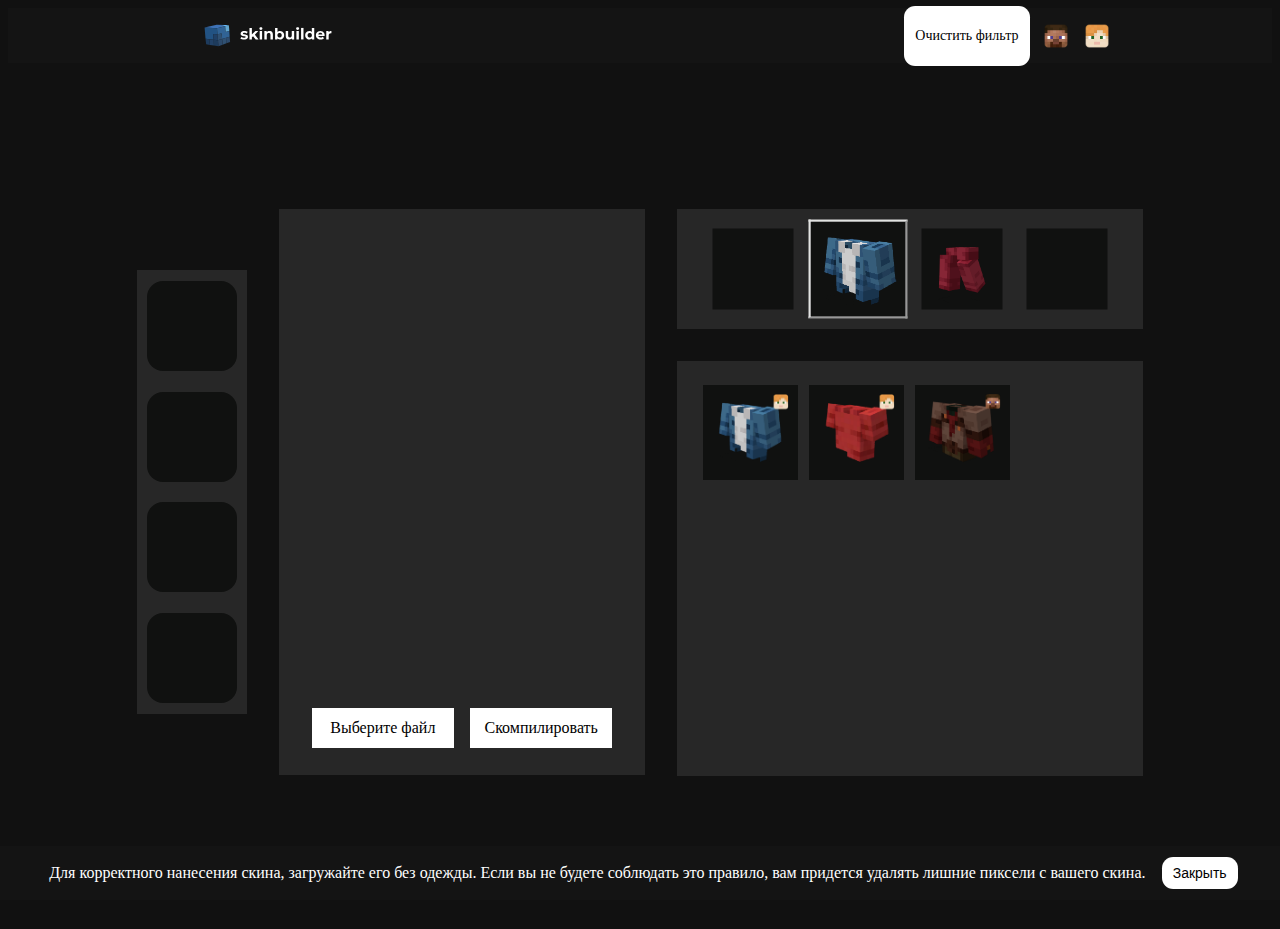
==== en/index.html @ 00917c87 "up" ====
<!DOCTYPE html>
<html lang="ru">
<head>
    <meta charset="UTF-8">
    <meta name="viewport" content="width=device-width, initial-scale=1.0">

    <link rel="stylesheet" href="style.css">
    <link rel="stylesheet" href="adapt.css">
    <link rel="stylesheet" href="https://baguettecss.github.io/v2/v2.css">
    <link rel="shortcut icon" href="https://skinbuildermd.github.io/img/logo/skinbuilder-logo-mini.svg" type="image/x-icon">

    <script src="./js/compile-skin.js"></script>
    <script src="./js/change-clothes.js"></script>
    <script src="./js/selected-file.js"></script>
    <script src="./js/filter.js"></script>

    <title>SkinBuilder</title>
</head>
<body>
    <div class="headline">
        <div class="logo1">
            <a href="./">
                <img src="./img/logo/skinbuilder-logo-full.svg" alt="лого" title="Просьба пока, что не пользвоваться сайтом так как функции могут глючить и не работать.">
            </a>
        </div>
        <div class="steve-alex" id="steveAlexPanel">
            <div class="btns-filter">
                <div data-f="all" class="clear-filters -br1">
                    <p>Очистить фильтр</p>
                  </div>
                  <img data-f="steve" id="steve" title="Толстые руки у скина" src="./img/icons/steve.png" alt="">
                  <img data-f="alex" id="alex" title="Тонкие руки у скина" src="./img/icons/alex.png" alt="">
            </div>
          </div>                 
    </div>
    <div class="main">
        <div class="ll">
            <p>Использовать лучше на ПК.</p>
        </div>
        <div class="in">
            <div class="pre-skin">
                <div class="adds-skins -br1">
                    <div id="golova" class="installed"></div>
                    <div id="verh" class="installed"></div>                    
                    <div id="nogi" class="installed"></div>
                    <div id="obuv" class="installed"></div>
                </div>
            </div>
            <div class="skin -br1">
                <div class="pix-skin">
                    <img id="skin-sel" src="img/air.png" alt="">
                </div>
                <div class="skompil">
                    <label class="change-btn -br1" for="inputImage">
                        <span id="labelText" title="Выберите файл...">Выберите файл</span>
                        <input type="file" id="inputImage" accept="image/*">
                    </label>
                    <div style="margin-left: 1rem;" class="skompil-btn -br1" title="Скомпилировать Ваш скин">
                        <p id="compileButton" title="Скомпилировать Ваш скин" onclick="compileSkin()">Скомпилировать</p>
                    </div>
                </div>
            </div>
            <div class="at">
                <div class="clothes -br1">
                    <div class="-br1 c hj"></div>
                    <div class="-br1 c verh selected" onclick="changeClothes('verh')"><img class="verh" src="./img/models/var/verh_1.png"></div>
                    <div class="-br1 c nogi" id="nogi-add" onclick="changeClothes('nogi')"><img src="./img/models/nogi/nogi_1.png"></div>
                    <div class="-br1 c obuv" onclick="changeClothes('obuv')"></div>
                </div>
                <div class="all-cloat -br1">
                    <div class="all-cloat-scroll">
                        <div class="w -br1" data-skin="alex">
                            <img id="verh-go" src="./img/models/verh/verh_1.png" alt="">
                        </div>
                        <div class="w -br1" data-skin="alex">
                            <img id="verh-go" src="./img/models/verh/verh_2.png" alt="">
                        </div>
                        <div class="w -br1" data-skin="steve">
                            <img id="verh-go" src="./img/models/verh/verh_3.png" alt="">
                        </div>
                    </div>
            </div>
        </div>
    </div>
    <div id="cookie-notification">
        <p>Для корректного нанесения скина, загружайте его без одежды. Если вы не будете соблюдать это правило, вам придется удалять лишние пиксели с вашего скина.</p>
        <button id="close-cookie-notification" onclick="hideCookieNotification()">Закрыть</button>
    </div>
    <script src="./js/shoto.js"></script>
    <script src="./js/cookie.js"></script>
    <script>
        console.log("⚠️ Нашли ошибку? Помоги исправить её на GitHub! https://github.com/skinbuildermd/skinbuildermd.github.io");
    </script>
</body>
</html>
---- en/style.css ----
* {
    color: white;
}
:root {
    --ui-color: #272727;
    --br: 1rem;
    --bar-col: #141414;
}
html {
    background-color: #111111;
    
}
.headline {
    display: flex;
    height: 55px;
    padding-left: 10rem;
    padding-right: 10rem;
    background-color: #141414;
    justify-content: space-between;
}

.logo1 img {
    width: 200px;
    height: 100%;
}

.logo1 {
    width: 200px;
    height: 100%;
}

.logo1 a {
    display: flex;
    justify-content: center;
    align-content: center;
    height: 100%;
}

#logo-site:hover {
    fill: #e0751c;
}

.steve-alex {
    display: flex;
    flex-direction: column;
    justify-content: center;
    align-items: center;
}

.steve-alex img {
    width: 30px;
    height: 30px;
    margin-left: .7rem;
}
.btns-filter {
    display: flex;
    justify-content: center;
    align-items: center;
}
.main {
    display: flex;
    justify-content: center;
    align-items: center;
    height: 858px;
}
.skin {
    background-color: var(--ui-color);
    width: 350px;
    height: 550px;
    top: 165px;
    left: 40rem;
    background-size: 111.5%;
    padding: .5rem;
}
.change-btn {
    user-select: none;
    cursor: pointer;
    display: flex;
    justify-content: center;
    align-items: center;
    background-color: #ffffff;
    height: 40px;
    width: 120px;
    padding-right: .7rem;
    padding-left: .7rem;
    position: relative;
    overflow: hidden;
}
.change-btn span {
    color: black;
}
.change-btn input {
    position: absolute;
    top: 0;
    left: 0;
    width: 100%;
    height: 100%;
    opacity: 0;
    cursor: pointer;
}
.pix-skin {
    display: flex;
    justify-content: center;
    align-items: end;
    margin: 4rem;
    margin-top: 5.25rem;
    height: 150px;
}
.pix-skin img {
    width: 100px;
    height: 100px;
}
.in {
    display: flex;
    justify-content: center;
}
.at {
    margin-left: 2rem;
    
}
.clothes {
    display: flex;
    align-items: center;
    justify-content: center;
    background-color: var(--ui-color);
    width: 466px;
    height: 120px;
}
.all-cloat {
    display: flex;
    justify-content: center;
    align-items: center;
    margin-top: 2rem;
    background-color:  var(--ui-color);
    max-width: 435px;
    height: 399px;
    padding: 1rem;
    padding-bottom: 0;
    overflow-x: auto;
}
.all-cloat-scroll {
    display: flex;
    flex-wrap: wrap;
    justify-content: flex-start;
    width: fit-content;
    height: 100%;
    margin: 0 auto;
    margin-left: -.1rem;
}
.w {
    width: 95px;
    height: 95px;
    background-color: #101110;
    margin-left: .7rem;
    margin-top: .5rem;
    margin-bottom: .7em;
}
.w img {
    width: 95px;
    height: 95px;
    cursor: pointer;
}
.w:hover {
    box-sizing: border-box;
    border: 2px solid #ffffffe1;
  }

.w:hover img {
    margin: -2px;
}
.c {
    width: 90px;
    height: 90px;
    background-color: #101110;
    margin-left: 0.9rem;
    box-sizing: border-box;
    transition: transform 0.3s ease;
}

.c img {
    width: 90px;
    height: 90px;
    cursor: pointer;
    transition: transform 0.3s ease;
}

.c.selected {
    transform: scale(1.1);
    z-index: 1;
}

.c.selected img {
    transform: scale(1.1);
}

.c:not(.selected) {
    transform: scale(0.9);
}

.c:not(.selected) img {
    transform: scale(0.9);
}
.hj {
    margin: 0;
}
.adds-skins {
    display: flex;
    align-items: center;
    flex-wrap: wrap;
    background-color:  var(--ui-color);
    width: 110px;
    margin-right: 2rem;
}
.installed {
    display: inline-block;
    width: 90px;
    height: 90px;
    background-color: #101110;
    margin: .65rem;
    border-radius: var(--br);
}
.pre-skin {
    display: flex;
    align-items: center;
}
.skompil {
    display: flex;
    justify-content: center;
    align-items: end;
    height: 233px;
}
.skompil-btn {
    user-select: none;
    cursor: pointer;
    display: flex;
    justify-content: center;
    align-items: center;
    background-color: #ffffff;
    height: 40px;
    width: 120px;
    padding-right: .7rem;
    padding-left: .7rem;
    position: relative;
    overflow: hidden;
}
.skompil-btn p{
    color: black;
}
.selected {
    border: #ffffffe1 2px outset;
}
.installed img{
    width: 90px;
    height: 90px;
    cursor: pointer;
}
.installed img:hover {
    transform: scale(1.1);
}
.n {
    width: 95px;
    height: 95px;
    background-color: #101110;
    margin-left: .7rem;
    margin-top: .5rem;
    margin-bottom: .7em;
    border-radius: 1rem;
}
.n img {
    width: 95px;
    height: 95px;
    cursor: pointer;
}
.nogi-all-cloat {
    margin-top: 2rem;
    background-color: #2c2e2c;
    width: 435px;
    height: 399px;
    padding: 1rem;
    padding-bottom: 0;
    overflow-x: auto;
}
.nogi-all-cloat-scroll {
    display: flex;
    flex-wrap: wrap;
    justify-content: flex-start;
    width: fit-content;
    height: 100%;
    margin: 0 auto;
    margin-left: -.5rem;
}
#skin-sel {
    background-size: cover;
    pointer-events: none;
}
#cookie-notification {
    display: flex;
    justify-content: center;
    align-items: center;
    background-color: var(--bar-col);
    padding: .7rem;
    position: fixed;
    bottom: 0;
    left: 0;
    width: 98.8%;
}
#cookie-notification p {
    margin: 0;
    color: #ffffff;
    font-size: 1rem;
}
#close-cookie-notification {
    background-color: #ffffff;
    border: none;
    color: #000000;
    text-align: center;
    text-decoration: none;
    display: inline-block;
    font-size: 14px;
    cursor: pointer;
    margin-left: 1rem;
    border-radius: .7rem;
    padding: .5rem .7rem .5rem .7rem;
}
.clear-filters {
    background-color: #ffffff;
    border: none;
    color: #000000;
    text-align: center;
    text-decoration: none;
    display: inline-block;
    font-size: 14px;
    cursor: pointer;
    margin-left: 1rem;
    border-radius: .7rem;
    padding: .5rem .7rem .5rem .7rem;
}
.clear-filters p{
    color: black;
}
#steve {
    cursor: pointer;
}
#alex {
    cursor: pointer;
}
.ll p {
    font-size: 0;
}
---- en/adapt.css ----
@media only screen and (max-width: 500px) {
    .all-cloat {
        margin-top: 0rem;
        max-width: 0;
        height: 0;
        padding: 0;
        padding-bottom: 0;
      }
      .clothes {
        width: 0;
        height: 0;
      }
      .c img {
        width: 0;
        height: 0;
      }
      .pix-skin {
        width: 0;
        height: 0;
      }
      .pix-skin img {
        width: 0;
        height: 0;
      }
      .skompil {
        width: 0;
        height: 0;
      }
      .skin {
        width: 0;
        height: 0;
      }
      .skompil-btn {
        width: 0;
        height: 0;
      }
      .in {
        width: 0;
        height: 0;
      }
      .adds-skins {
        width: 0;
        height: 0;
      }
      .skin {
        width: 0;
        height: 0;
        padding: 0;
      }
      .c {
        width: 0;
        height: 0;
      }
      .verh {
        width: 0;
        height: 0;
      }
      .selected {
        border: 0;
      }
      .change-btn {
        width: 0;
        height: 0;
      }
      .headline {
        display: flex;
        height: 55px;
        padding-left: 0rem;
        padding-right: 0rem;
        background-color: #141414;
        justify-content: space-between;
      }
      .clear-filters {
        width: 0;
        height: 0;
        padding: 0;
      }
      .clear-filters p {
        font-size: 0;
      }
      .btns-filter img {
        width: 0;
        height: 0;
      }
      .main {
        display: flex;
        justify-content: center;
        align-items: center;
        height: 10px;
        padding: 0;
      }
      #cookie-notification {
        display: flex;
        justify-content: center;
        align-items: center;
        background-color: var(--bar-col);
        padding: .7rem;
        position: fixed;
        bottom: 0;
        left: 0;
        width: 98.8%;
      }
      #close-cookie-notification {
        margin-left: 0rem;
        font-size: 0;
        padding: 0;
      }
      #cookie-notification {
        display: flex;
        justify-content: center;
        align-items: center;
        background-color: 0;
        padding: 0;
        position: fixed;
        bottom: 0;
        left: 0;
        width: 0;
      }
      #cookie-notification p {
        font-size: 0;
      }
      .ll {
        height: 419px;
        display: flex;
        align-items: center;
        user-select: none;
        margin-top: 38.85rem;
        width: 25rem;
      }
      .ll p {
        display: flex;
        justify-content: right;
        align-items: center;
        font-size: 1.5rem;
        width: 350px;
      }
}
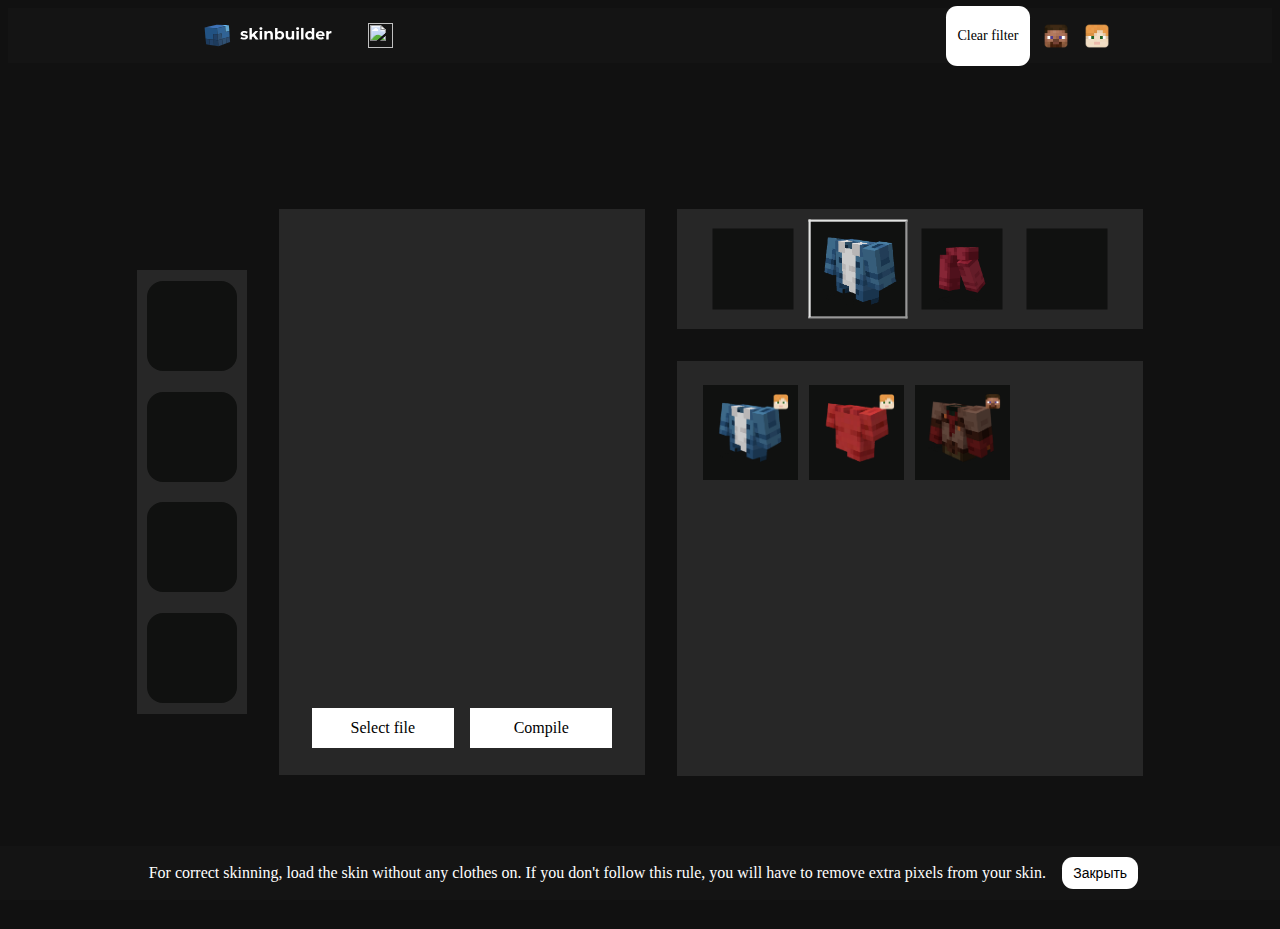
==== commit 554f8c18: "new lang - english!" ====
--- a/en/index.html
+++ b/en/index.html
@@ -20,22 +20,25 @@
     <div class="headline">
         <div class="logo1">
             <a href="./">
-                <img src="./img/logo/skinbuilder-logo-full.svg" alt="лого" title="Просьба пока, что не пользвоваться сайтом так как функции могут глючить и не работать.">
+                <img src="./img/logo/skinbuilder-logo-full.svg" alt="лого">
             </a>
+            <div class="lang-sel">
+                <a href="/"><img src="https://em-content.zobj.net/thumbs/120/twitter/351/flag-russia_1f1f7-1f1fa.png" alt=""></a>
+            </div>  
         </div>
         <div class="steve-alex" id="steveAlexPanel">
             <div class="btns-filter">
                 <div data-f="all" class="clear-filters -br1">
-                    <p>Очистить фильтр</p>
+                    <p>Clear filter</p>
                   </div>
-                  <img data-f="steve" id="steve" title="Толстые руки у скина" src="./img/icons/steve.png" alt="">
-                  <img data-f="alex" id="alex" title="Тонкие руки у скина" src="./img/icons/alex.png" alt="">
+                  <img data-f="steve" id="steve" title="Thick arms in a skin" src="./img/icons/steve.png" alt="">
+                  <img data-f="alex" id="alex" title="Thin hands on the skin" src="./img/icons/alex.png" alt="">
             </div>
-          </div>                 
+          </div>               
     </div>
     <div class="main">
         <div class="ll">
-            <p>Использовать лучше на ПК.</p>
+            <p>It is best used on a PC.</p>
         </div>
         <div class="in">
             <div class="pre-skin">
@@ -52,11 +55,11 @@
                 </div>
                 <div class="skompil">
                     <label class="change-btn -br1" for="inputImage">
-                        <span id="labelText" title="Выберите файл...">Выберите файл</span>
+                        <span id="labelText" title="Select file...">Select file</span>
                         <input type="file" id="inputImage" accept="image/*">
                     </label>
-                    <div style="margin-left: 1rem;" class="skompil-btn -br1" title="Скомпилировать Ваш скин">
-                        <p id="compileButton" title="Скомпилировать Ваш скин" onclick="compileSkin()">Скомпилировать</p>
+                    <div style="margin-left: 1rem;" class="skompil-btn -br1" title="Compile your skin">
+                        <p id="compileButton" title="Compile your skin" onclick="compileSkin()">Compile</p>
                     </div>
                 </div>
             </div>
@@ -83,13 +86,13 @@
         </div>
     </div>
     <div id="cookie-notification">
-        <p>Для корректного нанесения скина, загружайте его без одежды. Если вы не будете соблюдать это правило, вам придется удалять лишние пиксели с вашего скина.</p>
+        <p>For correct skinning, load the skin without any clothes on. If you don't follow this rule, you will have to remove extra pixels from your skin.</p>
         <button id="close-cookie-notification" onclick="hideCookieNotification()">Закрыть</button>
     </div>
     <script src="./js/shoto.js"></script>
     <script src="./js/cookie.js"></script>
     <script>
-        console.log("⚠️ Нашли ошибку? Помоги исправить её на GitHub! https://github.com/skinbuildermd/skinbuildermd.github.io");
+        console.log("⚠️ Found a mistake? Help correct it to GitHub! https://github.com/skinbuildermd/skinbuildermd.github.io");
     </script>
 </body>
 </html>--- a/en/style.css
+++ b/en/style.css
@@ -25,6 +25,7 @@
 }
 
 .logo1 {
+    display: flex;
     width: 200px;
     height: 100%;
 }
@@ -35,7 +36,18 @@
     align-content: center;
     height: 100%;
 }
-
+.lang-sel {
+    display: flex;
+}
+.lang-sel a {
+    display: flex;
+    justify-content: center;
+    align-items: center;
+}
+.lang-sel img {
+    height: 25px;
+    width: 25px;
+}
 #logo-site:hover {
     fill: #e0751c;
 }
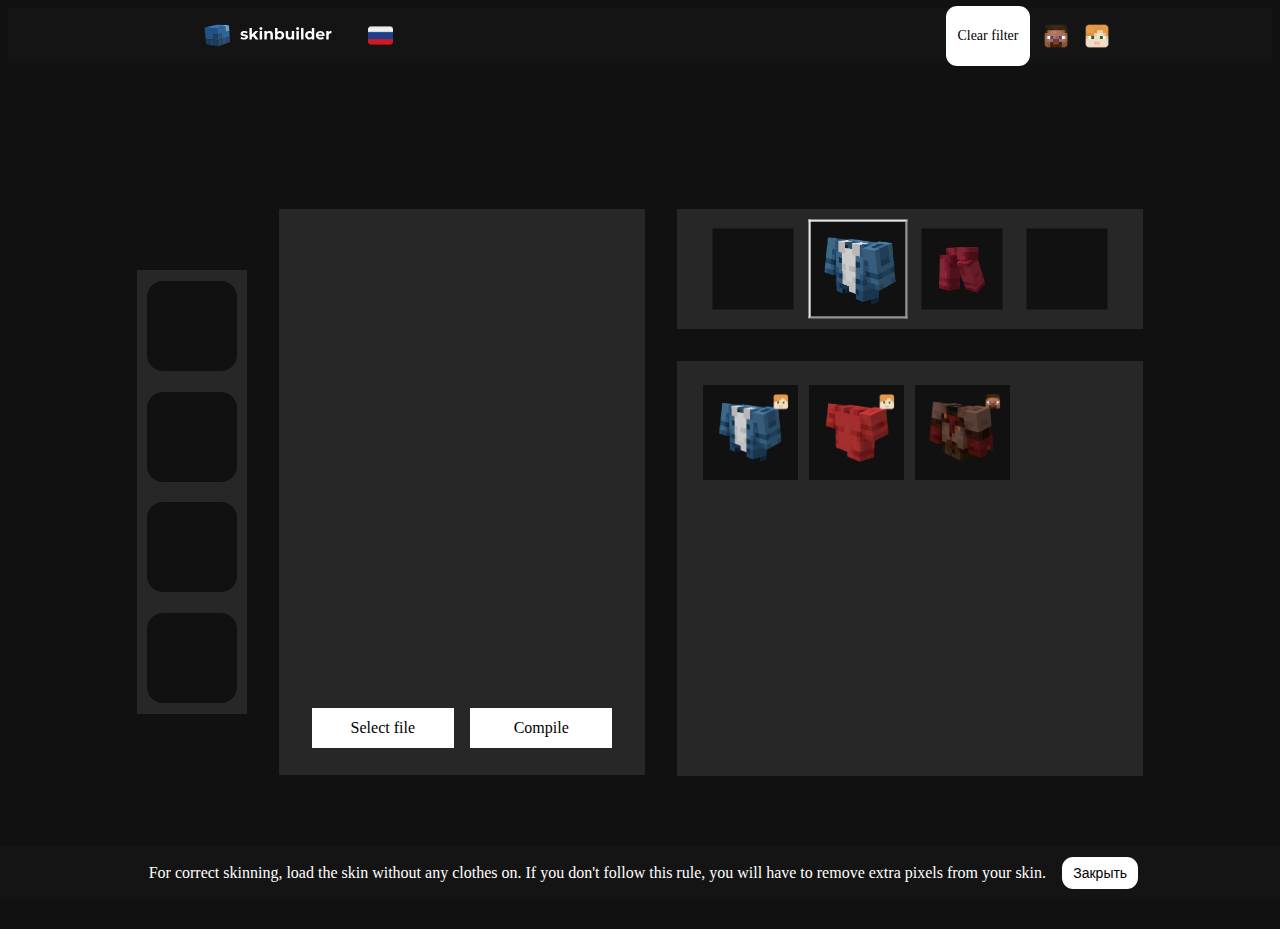
==== commit 0065d601: "up" ====
--- a/en/index.html
+++ b/en/index.html
@@ -4,15 +4,15 @@
     <meta charset="UTF-8">
     <meta name="viewport" content="width=device-width, initial-scale=1.0">
 
-    <link rel="stylesheet" href="style.css">
-    <link rel="stylesheet" href="adapt.css">
+    <link rel="stylesheet" href="https://skinbuildermd.github.io/style.css">
+    <link rel="stylesheet" href="https://skinbuildermd.github.io/adapt.css">
     <link rel="stylesheet" href="https://baguettecss.github.io/v2/v2.css">
     <link rel="shortcut icon" href="https://skinbuildermd.github.io/img/logo/skinbuilder-logo-mini.svg" type="image/x-icon">
 
-    <script src="./js/compile-skin.js"></script>
-    <script src="./js/change-clothes.js"></script>
-    <script src="./js/selected-file.js"></script>
-    <script src="./js/filter.js"></script>
+    <script src="https://skinbuildermd.github.io/js/compile-skin.js"></script>
+    <script src="https://skinbuildermd.github.io/js/change-clothes.js"></script>
+    <script src="https://skinbuildermd.github.io/js/selected-file.js"></script>
+    <script src="https://skinbuildermd.github.io/js/filter.js"></script>
 
     <title>SkinBuilder</title>
 </head>
@@ -20,10 +20,10 @@
     <div class="headline">
         <div class="logo1">
             <a href="./">
-                <img src="./img/logo/skinbuilder-logo-full.svg" alt="лого">
+                <img src="https://skinbuildermd.github.io/img/logo/skinbuilder-logo-full.svg" alt="лого">
             </a>
             <div class="lang-sel">
-                <a href="/"><img src="https://em-content.zobj.net/thumbs/120/twitter/351/flag-russia_1f1f7-1f1fa.png" alt=""></a>
+                <a href="/"><img src="https://skinbuildermd.github.io/img/icons/ru-flag.png" alt=""></a>
             </div>  
         </div>
         <div class="steve-alex" id="steveAlexPanel">
@@ -31,8 +31,8 @@
                 <div data-f="all" class="clear-filters -br1">
                     <p>Clear filter</p>
                   </div>
-                  <img data-f="steve" id="steve" title="Thick arms in a skin" src="./img/icons/steve.png" alt="">
-                  <img data-f="alex" id="alex" title="Thin hands on the skin" src="./img/icons/alex.png" alt="">
+                  <img data-f="steve" id="steve" title="Thick arms in a skin" src="https://skinbuildermd.github.io/img/icons/steve.png" alt="">
+                  <img data-f="alex" id="alex" title="Thin hands on the skin" src="https://skinbuildermd.github.io/img/icons/alex.png" alt="">
             </div>
           </div>               
     </div>
@@ -51,7 +51,7 @@
             </div>
             <div class="skin -br1">
                 <div class="pix-skin">
-                    <img id="skin-sel" src="img/air.png" alt="">
+                    <img id="skin-sel" src="https://skinbuildermd.github.io/img/air.png" alt="">
                 </div>
                 <div class="skompil">
                     <label class="change-btn -br1" for="inputImage">
@@ -66,20 +66,20 @@
             <div class="at">
                 <div class="clothes -br1">
                     <div class="-br1 c hj"></div>
-                    <div class="-br1 c verh selected" onclick="changeClothes('verh')"><img class="verh" src="./img/models/var/verh_1.png"></div>
-                    <div class="-br1 c nogi" id="nogi-add" onclick="changeClothes('nogi')"><img src="./img/models/nogi/nogi_1.png"></div>
+                    <div class="-br1 c verh selected" onclick="changeClothes('verh')"><img class="verh" src="https://skinbuildermd.github.io/img/models/var/verh_1.png"></div>
+                    <div class="-br1 c nogi" id="nogi-add" onclick="changeClothes('nogi')"><img src="https://skinbuildermd.github.io/img/models/nogi/nogi_1.png"></div>
                     <div class="-br1 c obuv" onclick="changeClothes('obuv')"></div>
                 </div>
                 <div class="all-cloat -br1">
                     <div class="all-cloat-scroll">
                         <div class="w -br1" data-skin="alex">
-                            <img id="verh-go" src="./img/models/verh/verh_1.png" alt="">
+                            <img id="verh-go" src="https://skinbuildermd.github.io/img/models/verh/verh_1.png" alt="">
                         </div>
                         <div class="w -br1" data-skin="alex">
-                            <img id="verh-go" src="./img/models/verh/verh_2.png" alt="">
+                            <img id="verh-go" src="https://skinbuildermd.github.io/img/models/verh/verh_2.png" alt="">
                         </div>
                         <div class="w -br1" data-skin="steve">
-                            <img id="verh-go" src="./img/models/verh/verh_3.png" alt="">
+                            <img id="verh-go" src="https://skinbuildermd.github.io/img/models/verh/verh_3.png" alt="">
                         </div>
                     </div>
             </div>
@@ -89,8 +89,8 @@
         <p>For correct skinning, load the skin without any clothes on. If you don't follow this rule, you will have to remove extra pixels from your skin.</p>
         <button id="close-cookie-notification" onclick="hideCookieNotification()">Закрыть</button>
     </div>
-    <script src="./js/shoto.js"></script>
-    <script src="./js/cookie.js"></script>
+    <script src="https://skinbuildermd.github.io/js/shoto.js"></script>
+    <script src="https://skinbuildermd.github.io/js/cookie.js"></script>
     <script>
         console.log("⚠️ Found a mistake? Help correct it to GitHub! https://github.com/skinbuildermd/skinbuildermd.github.io");
     </script>
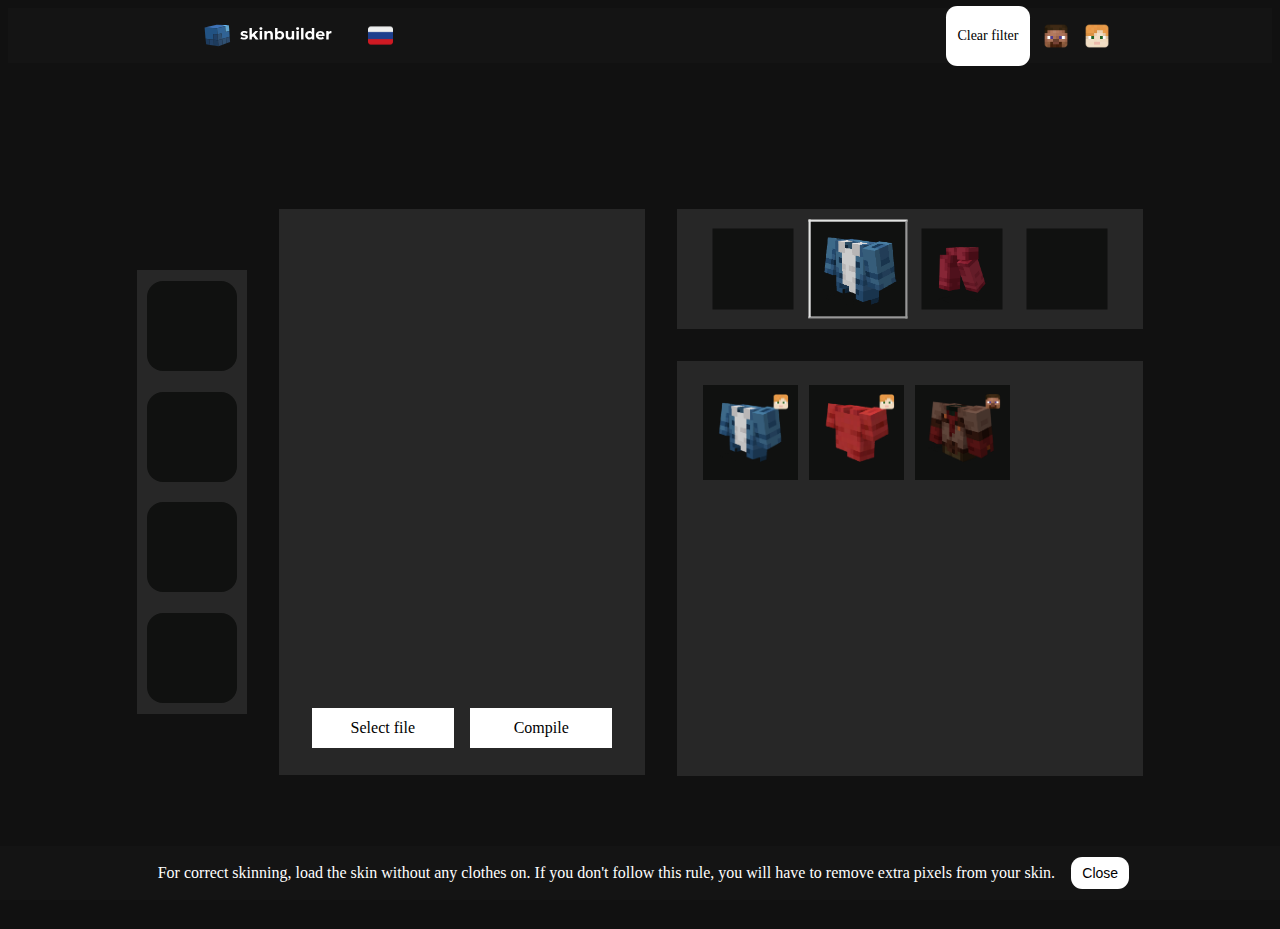
==== commit 638bb95f: "fix" ====
--- a/en/index.html
+++ b/en/index.html
@@ -87,12 +87,10 @@
     </div>
     <div id="cookie-notification">
         <p>For correct skinning, load the skin without any clothes on. If you don't follow this rule, you will have to remove extra pixels from your skin.</p>
-        <button id="close-cookie-notification" onclick="hideCookieNotification()">Закрыть</button>
+        <button id="close-cookie-notification" onclick="hideCookieNotification()">Сlose</button>
     </div>
     <script src="https://skinbuildermd.github.io/js/shoto.js"></script>
     <script src="https://skinbuildermd.github.io/js/cookie.js"></script>
-    <script>
-        console.log("⚠️ Found a mistake? Help correct it to GitHub! https://github.com/skinbuildermd/skinbuildermd.github.io");
-    </script>
+    <script src="https://skinbuildermd.github.io/js/alert-cmd-en.js"></script>
 </body>
 </html>